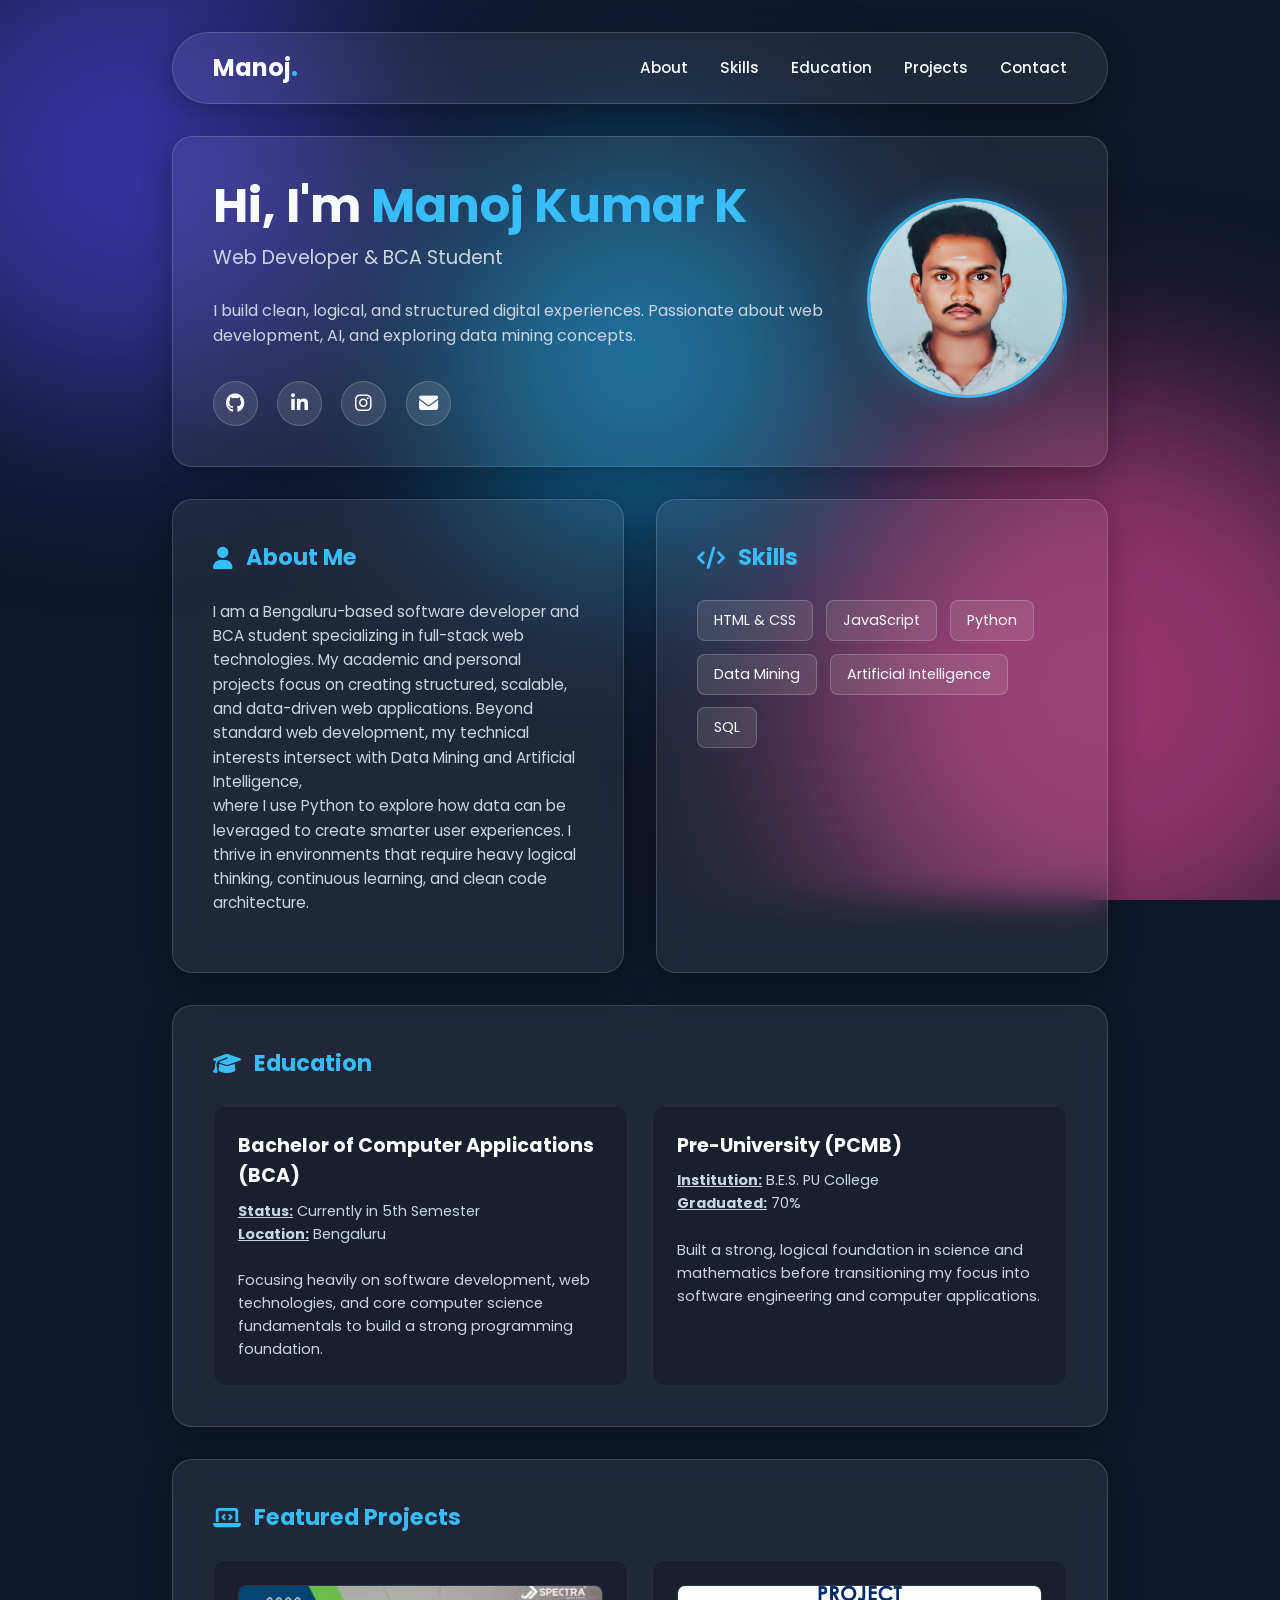
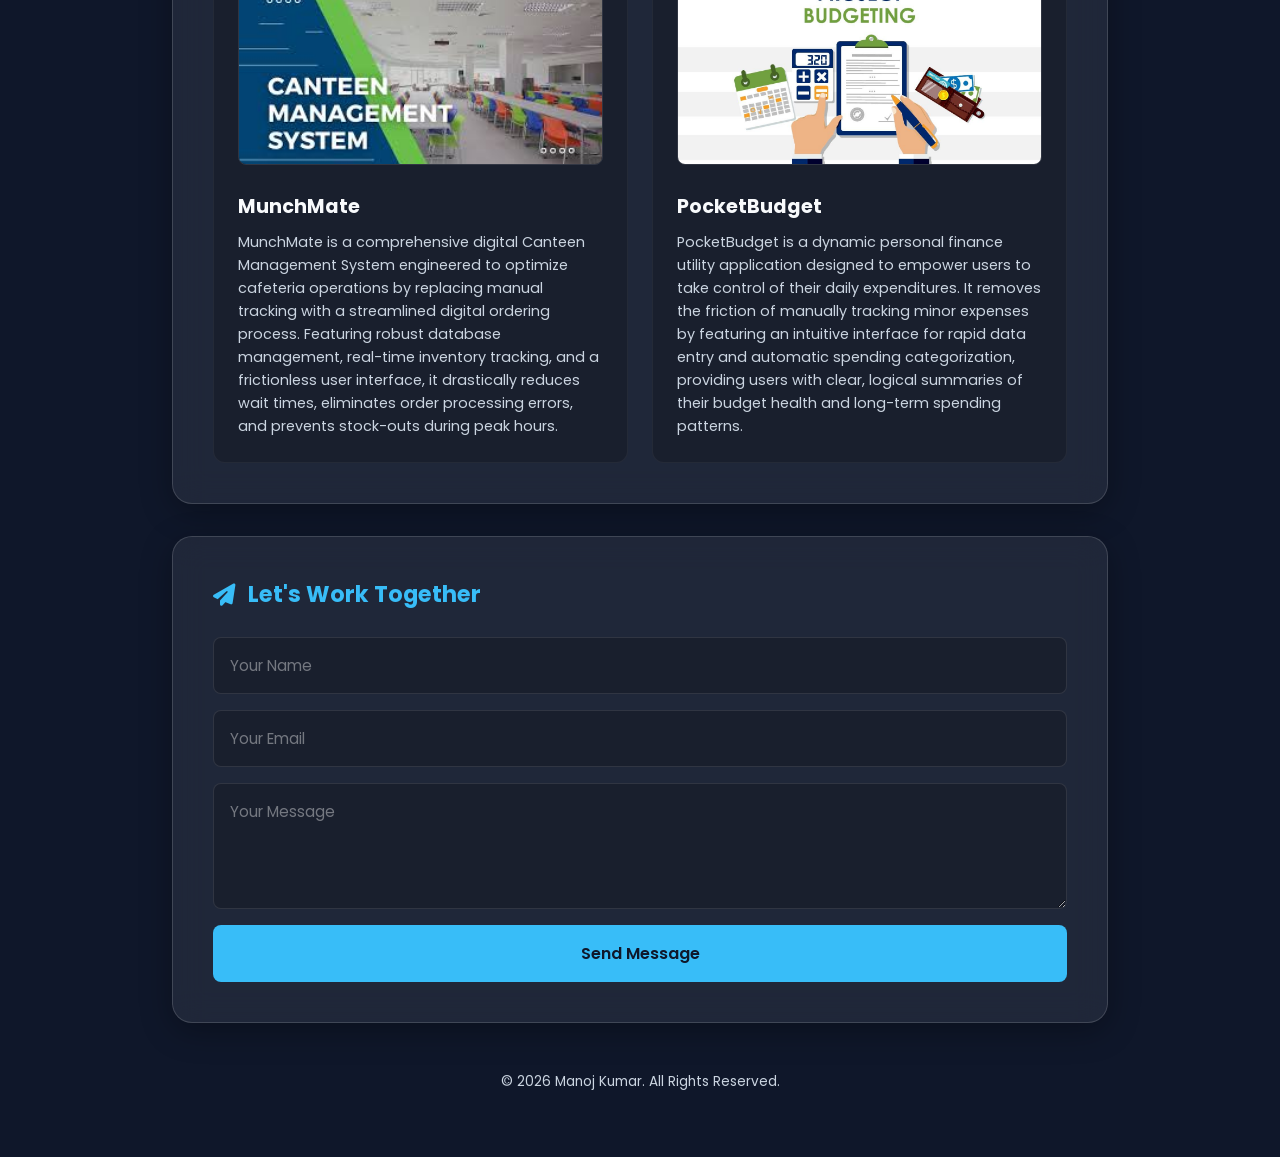
==== portfolio.html @ 05a37409 "commit" ====
<!DOCTYPE html>
<html lang="en">
<head>
    <meta charset="UTF-8">
    <meta name="viewport" content="width=device-width, initial-scale=1.0">
    <title>Manoj Kumar K | Portfolio</title>
    <link href="https://fonts.googleapis.com/css2?family=Poppins:wght@300;400;500;600;700&display=swap" rel="stylesheet">
    <link rel="stylesheet" href="https://cdnjs.cloudflare.com/ajax/libs/font-awesome/6.4.0/css/all.min.css">
    <link rel="stylesheet" href="style.css">
</head>
<body>

    <div class="background-orbs">
        <div class="orb orb-1"></div>
        <div class="orb orb-2"></div>
        <div class="orb orb-3"></div>
    </div>

    <main class="container">
        
        <nav class="glass-panel nav-bar">
            <div class="logo">Manoj<span>.</span></div>
            <ul class="nav-links">
                <li><a href="#about">About</a></li>
                <li><a href="#skills">Skills</a></li>
                <li><a href="#education">Education</a></li>
                <li><a href="#projects">Projects</a></li>
                <li><a href="#contact">Contact</a></li>
            </ul>
        </nav>

        <section class="glass-panel hero">
            <div class="hero-content">
                <h1>Hi, I'm <span class="highlight">Manoj Kumar K</span></h1>
                <h2>Web Developer & BCA Student</h2>
                <p>I build clean, logical, and structured digital experiences. Passionate about web development, AI, and exploring data mining concepts.</p>
                
                <div class="social-icons">
                    <a href="https://github.com/Manoj Kumar K" target="_blank" title="GitHub"><i class="fa-brands fa-github"></i></a>
                    <a href="https://www.linkedin.com/in/manojkumark123" target="_blank" title="LinkedIn"><i class="fa-brands fa-linkedin-in"></i></a>
                    <a href="https://www.instagram.com/manoj_manu1356" target="_blank" title="Instagram"><i class="fa-brands fa-instagram"></i></a>
                    <a href="mailto:manojkumark654007@gmail.com" title="Email"><i class="fa-solid fa-envelope"></i></a>
                </div>
            </div>
            <div class="hero-image">
                <img src="profile3.jpeg" alt="Manoj">
            </div>
        </section>

        <div class="grid-2-col">
            <section class="glass-panel" id="about">
                <h3><i class="fa-solid fa-user"></i> About Me</h3>
                <p>I am a Bengaluru-based software developer and BCA student specializing in full-stack web technologies. My academic and personal projects focus on creating structured, scalable, and data-driven web applications. Beyond standard web development, my technical interests intersect with Data Mining and Artificial Intelligence, <br>where I use Python to explore how data can be leveraged to create smarter user experiences. I thrive in environments that require heavy logical thinking, continuous learning, and clean code architecture.</p>
            </section>

            <section class="glass-panel" id="skills">
                <h3><i class="fa-solid fa-code"></i> Skills</h3>
                <div class="skill-tags">
                    <span>HTML & CSS</span>
                    <span>JavaScript</span>
                    <span>Python</span>
                    <span>Data Mining</span>
                    <span>Artificial Intelligence</span>
                    <span>SQL</span>
                </div>
            </section>
        </div>

        <section class="glass-panel" id="education">
            <h3><i class="fa-solid fa-graduation-cap"></i> Education</h3>
            <div class="projects-grid">
                
                <div class="project-card">
                    <div class="project-info">
                        <h4>Bachelor of Computer Applications (BCA)</h4>
                        <p><b><u>Status:</u></b> Currently in 5th Semester</p>
                        <p><b><u>Location:</u></b> Bengaluru</p>
                        <p><br>Focusing heavily on software development, web technologies, and core computer science fundamentals to build a strong programming foundation.</p>
                    </div>
                </div>

                <div class="project-card">
                    <div class="project-info">
                        <h4>Pre-University (PCMB)</h4>
                        <p><b><u>Institution:</u></b> B.E.S. PU College</p>
                        <p><b><u>Graduated:</u></b> 70%</p>
                        <p><br>Built a strong, logical foundation in science and mathematics before transitioning my focus into software engineering and computer applications.</p>
                    </div>
                </div>

            </div>
        </section>

        <section class="glass-panel" id="projects">
            <h3><i class="fa-solid fa-laptop-code"></i> Featured Projects</h3>
            <div class="projects-grid">
                
                <div class="project-card">
                    <img src="project1.jpg" alt="MunchMate Project" class="project-image">
                    <div class="project-info">
                        <h4>MunchMate</h4>
                        <p>MunchMate is a comprehensive digital Canteen Management System engineered to optimize cafeteria operations by replacing manual tracking with a streamlined digital ordering process. Featuring robust database management, real-time inventory tracking, and a frictionless user interface, it drastically reduces wait times, eliminates order processing errors, and prevents stock-outs during peak hours.</p>
                    </div>
                </div>

                <div class="project-card">
                    <img src="project2.jpg" alt="PocketBudget Project" class="project-image">
                    <div class="project-info">
                        <h4>PocketBudget</h4>
                        <p>PocketBudget is a dynamic personal finance utility application designed to empower users to take control of their daily expenditures. It removes the friction of manually tracking minor expenses by featuring an intuitive interface for rapid data entry and automatic spending categorization, providing users with clear, logical summaries of their budget health and long-term spending patterns.</p>
                    </div>
                </div>

            </div>
        </section>

        <section class="glass-panel" id="contact">
            <h3><i class="fa-solid fa-paper-plane"></i> Let's Work Together</h3>
            <form class="contact-form">
                <input type="text" placeholder="Your Name" required>
                <input type="email" placeholder="Your Email" required>
                <textarea placeholder="Your Message" rows="4" required></textarea>
                <button type="submit" class="btn">Send Message</button>
            </form>
        </section>

        <footer class="footer">
            <p>&copy; 2026 Manoj Kumar. All Rights Reserved.</p>
        </footer>

    </main>

</body>
</html>
---- style.css ----
:root {
    --bg-color: #0f172a; 
    --glass-bg: rgba(255, 255, 255, 0.07);
    --glass-border: rgba(255, 255, 255, 0.15);
    --text-main: #f8fafc;
    --text-muted: #cbd5e1;
    --highlight: #38bdf8; 
    --font-main: 'Poppins', sans-serif;
    --transition: all 0.3s ease;
}


* {
    margin: 0;
    padding: 0;
    box-sizing: border-box;
}

html {
    scroll-behavior: smooth;
}

body {
    font-family: var(--font-main);
    background-color: var(--bg-color);
    color: var(--text-main);
    line-height: 1.6;
    min-height: 100vh;
    overflow-x: hidden;
    position: relative;
}

a { text-decoration: none; color: inherit; }
ul { list-style: none; }


.background-orbs {
    position: fixed;
    top: 0;
    left: 0;
    width: 100vw;
    height: 100vh;
    z-index: -1;
    overflow: hidden;
}

.orb {
    position: absolute;
    border-radius: 50%;
    filter: blur(100px); 
    opacity: 0.6;
}

.orb-1 {
    top: -10%;
    left: -10%;
    width: 500px;
    height: 500px;
    background: #4f46e5; 
}

.orb-2 {
    bottom: -10%;
    right: -10%;
    width: 600px;
    height: 600px;
    background: #ec4899;
}

.orb-3 {
    top: 40%;
    left: 50%;
    width: 400px;
    height: 400px;
    background: #0ea5e9; 
    transform: translate(-50%, -50%);
}


.container {
    max-width: 1000px;
    margin: 0 auto;
    padding: 2rem;
    display: flex;
    flex-direction: column;
    gap: 2rem;
}

.glass-panel {
    background: var(--glass-bg);
    backdrop-filter: blur(16px);
    -webkit-backdrop-filter: blur(16px); 
    border: 1px solid var(--glass-border);
    border-radius: 20px;
    padding: 2.5rem;
    box-shadow: 0 8px 32px 0 rgba(0, 0, 0, 0.3);
}

h3 {
    font-size: 1.4rem;
    margin-bottom: 1.5rem;
    display: flex;
    align-items: center;
    gap: 0.8rem;
    color: var(--highlight);
}


.nav-bar {
    display: flex;
    justify-content: space-between;
    align-items: center;
    padding: 1rem 2.5rem;
    border-radius: 50px; 
}

.logo {
    font-size: 1.5rem;
    font-weight: 700;
}

.logo span {
    color: var(--highlight);
}

.nav-links {
    display: flex;
    gap: 2rem;
}

.nav-links a {
    font-size: 0.95rem;
    font-weight: 500;
    transition: var(--transition);
}

.nav-links a:hover {
    color: var(--highlight);
}


.hero {
    display: flex;
    align-items: center;
    justify-content: space-between;
    gap: 2rem;
}

.hero-content {
    flex: 1;
}

.hero h1 {
    font-size: 3rem;
    line-height: 1.2;
    margin-bottom: 0.5rem;
}

.highlight {
    color: var(--highlight);
}

.hero h2 {
    font-size: 1.2rem;
    font-weight: 400;
    color: var(--text-muted);
    margin-bottom: 1.5rem;
}

.hero p {
    color: var(--text-muted);
    margin-bottom: 2rem;
    font-size: 1rem;
}


.social-icons {
    display: flex;
    gap: 1.2rem;
}

.social-icons a {
    display: flex;
    align-items: center;
    justify-content: center;
    width: 45px;
    height: 45px;
    border-radius: 50%;
    background: rgba(255, 255, 255, 0.1);
    color: var(--text-main);
    font-size: 1.2rem;
    border: 1px solid rgba(255, 255, 255, 0.2);
    transition: var(--transition);
}

.social-icons a:hover {
    background: var(--highlight);
    color: #fff;
    transform: translateY(-3px);
    box-shadow: 0 10px 20px rgba(56, 189, 248, 0.4);
}

.hero-image img {
    width: 200px;
    height: 200px;
    border-radius: 50%;
    border: 3px solid var(--highlight);
    box-shadow: 0 0 30px rgba(56, 189, 248, 0.3);
}


.grid-2-col {
    display: grid;
    grid-template-columns: 1fr 1fr;
    gap: 2rem;
}

.grid-2-col p {
    color: var(--text-muted);
    margin-bottom: 1rem;
    font-size: 0.95rem;
}

.skill-tags {
    display: flex;
    flex-wrap: wrap;
    gap: 0.8rem;
}

.skill-tags span {
    background: rgba(255, 255, 255, 0.1);
    border: 1px solid rgba(255, 255, 255, 0.2);
    padding: 0.5rem 1rem;
    border-radius: 8px;
    font-size: 0.9rem;
    transition: var(--transition);
}

.skill-tags span:hover {
    background: var(--highlight);
    color: #0f172a;
}


.projects-grid {
    display: grid;
    grid-template-columns: 1fr 1fr;
    gap: 1.5rem;
}

.project-card {
    background: rgba(0, 0, 0, 0.2);
    border-radius: 12px;
    padding: 1.5rem;
    border: 1px solid rgba(255, 255, 255, 0.05);
    transition: var(--transition);
}

.project-card:hover {
    transform: translateY(-5px);
    background: rgba(255, 255, 255, 0.05);
    border-color: var(--highlight);
}

.project-card h4 {
    font-size: 1.2rem;
    margin-bottom: 0.5rem;
}

.project-card p {
    color: var(--text-muted);
    font-size: 0.9rem;
}


.contact-form {
    display: flex;
    flex-direction: column;
    gap: 1rem;
}

.contact-form input,
.contact-form textarea {
    width: 100%;
    background: rgba(0, 0, 0, 0.2);
    border: 1px solid rgba(255, 255, 255, 0.1);
    border-radius: 8px;
    padding: 1rem;
    color: var(--text-main);
    font-family: var(--font-main);
    font-size: 0.95rem;
    outline: none;
    transition: var(--transition);
}

.contact-form input::placeholder,
.contact-form textarea::placeholder {
    color: rgba(255, 255, 255, 0.4);
}

.contact-form input:focus,
.contact-form textarea:focus {
    border-color: var(--highlight);
    background: rgba(0, 0, 0, 0.4);
}

.btn {
    background: var(--highlight);
    color: #0f172a;
    border: none;
    padding: 1rem;
    border-radius: 8px;
    font-weight: 600;
    font-size: 1rem;
    cursor: pointer;
    transition: var(--transition);
    font-family: inherit;
}

.btn:hover {
    background: #fff;
    box-shadow: 0 0 20px rgba(255, 255, 255, 0.5);
}

.footer {
    text-align: center;
    padding: 1rem 0 2rem 0;
    color: var(--text-muted);
    font-size: 0.85rem;
}


@media (max-width: 768px) {
    .nav-bar { flex-direction: column; gap: 1rem; border-radius: 20px; }
    .hero { flex-direction: column-reverse; text-align: center; }
    .social-icons { justify-content: center; }
    .grid-2-col, .projects-grid { grid-template-columns: 1fr; }
}

.project-image {
    width: 100%;
    height: 180px;
    object-fit: cover;
    border-radius: 8px;
    margin-bottom: 1.2rem;
    border: 1px solid rgba(255, 255, 255, 0.1);
}
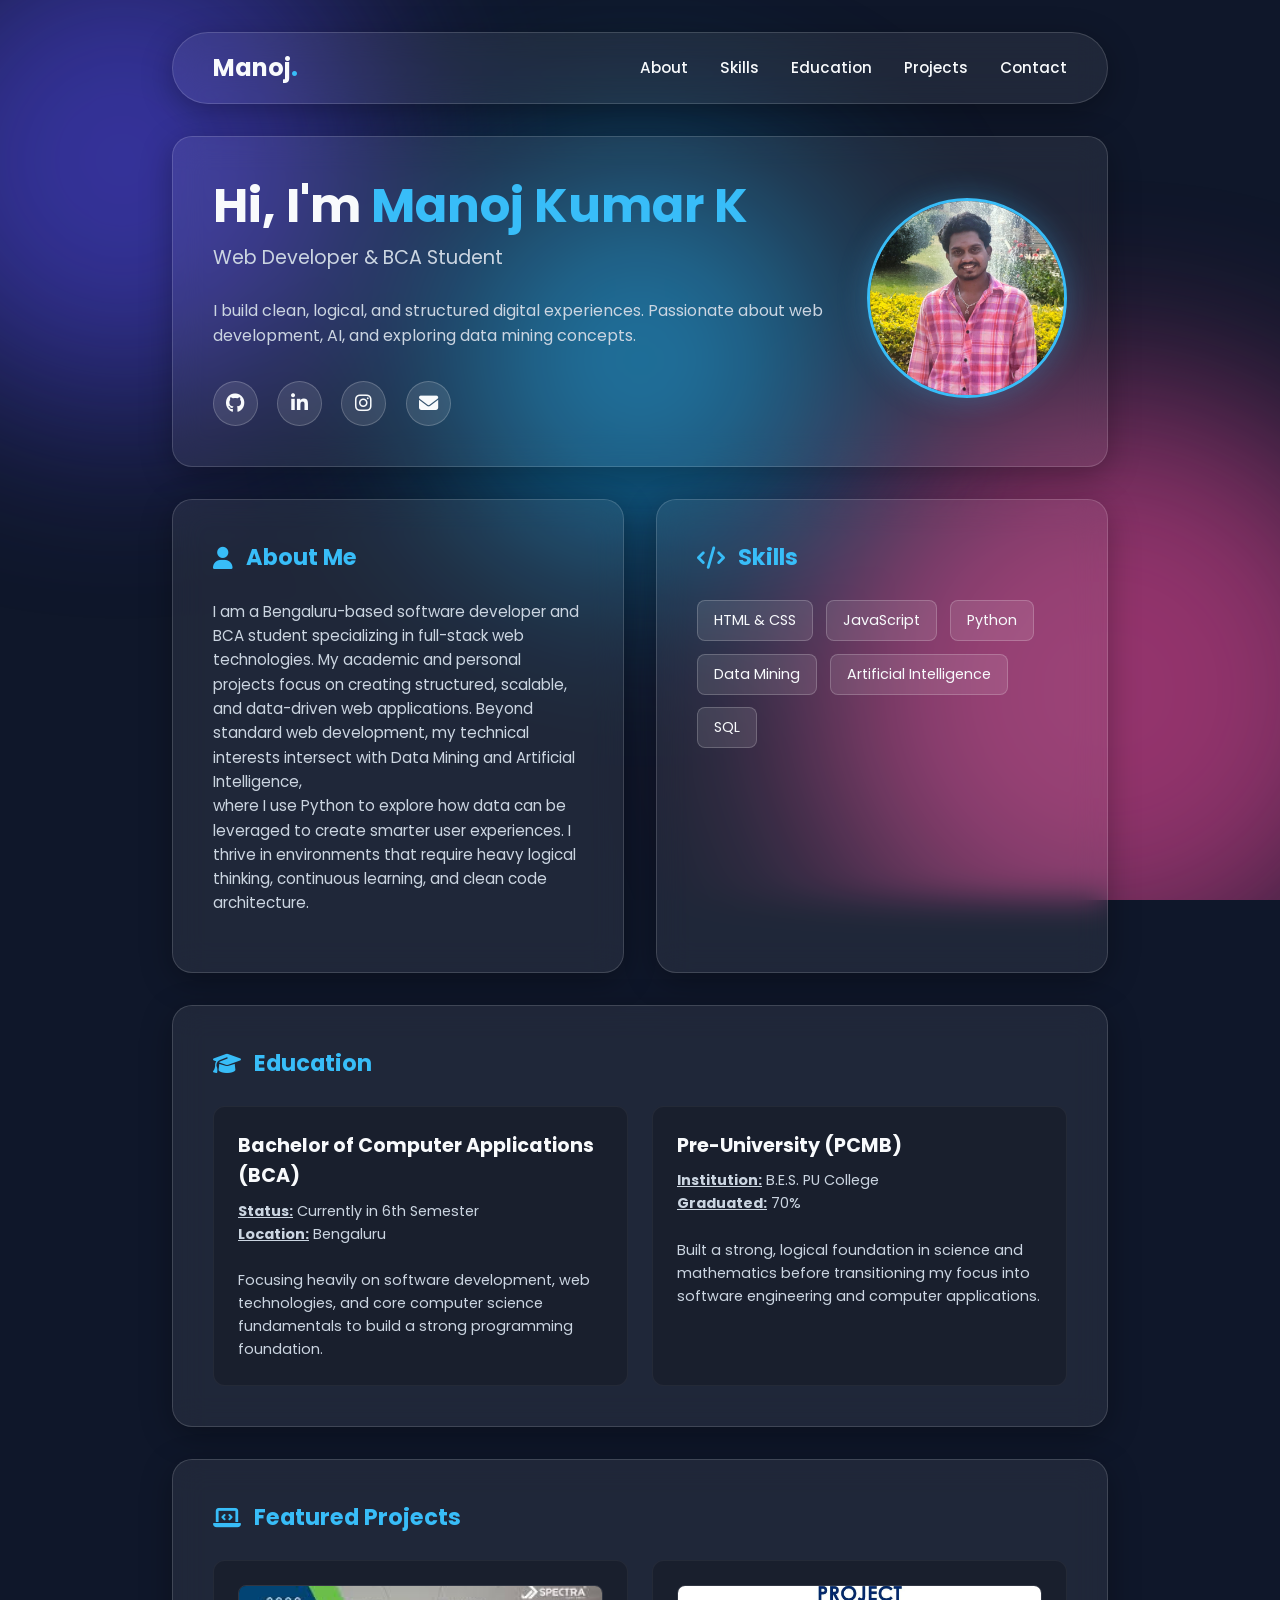
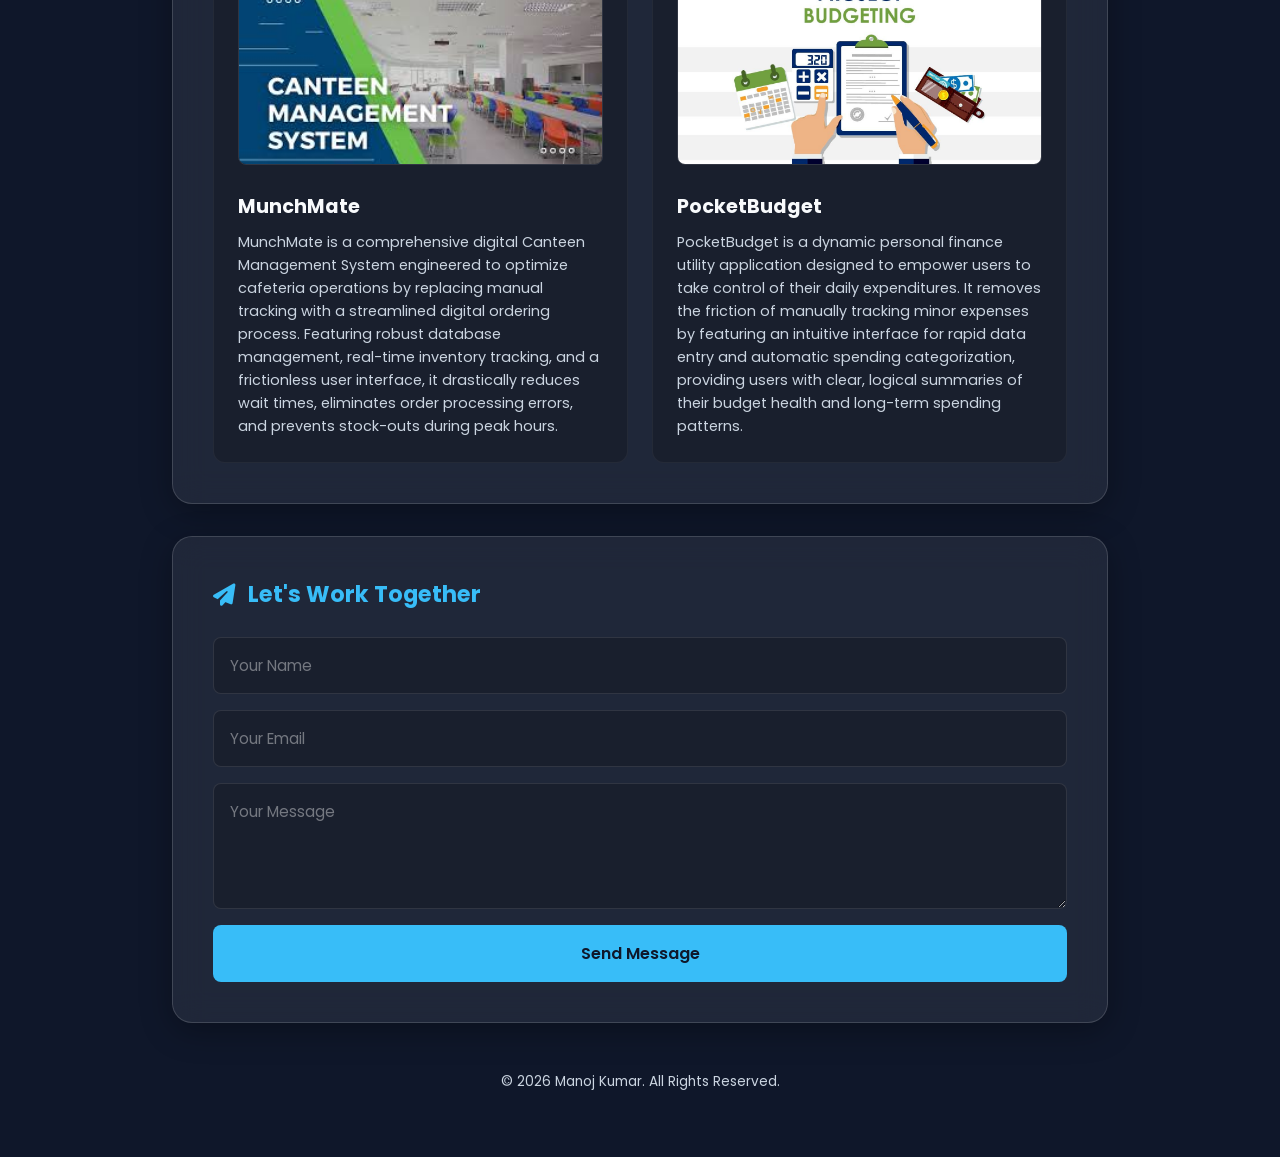
==== commit 639941a9: "first commit" ====
--- a/portfolio.html
+++ b/portfolio.html
@@ -43,7 +43,7 @@
                 </div>
             </div>
             <div class="hero-image">
-                <img src="profile3.jpeg" alt="Manoj">
+                <img src="mypic.jpeg" alt="Manoj">
             </div>
         </section>
 
@@ -73,7 +73,7 @@
                 <div class="project-card">
                     <div class="project-info">
                         <h4>Bachelor of Computer Applications (BCA)</h4>
-                        <p><b><u>Status:</u></b> Currently in 5th Semester</p>
+                        <p><b><u>Status:</u></b> Currently in 6th Semester</p>
                         <p><b><u>Location:</u></b> Bengaluru</p>
                         <p><br>Focusing heavily on software development, web technologies, and core computer science fundamentals to build a strong programming foundation.</p>
                     </div>
